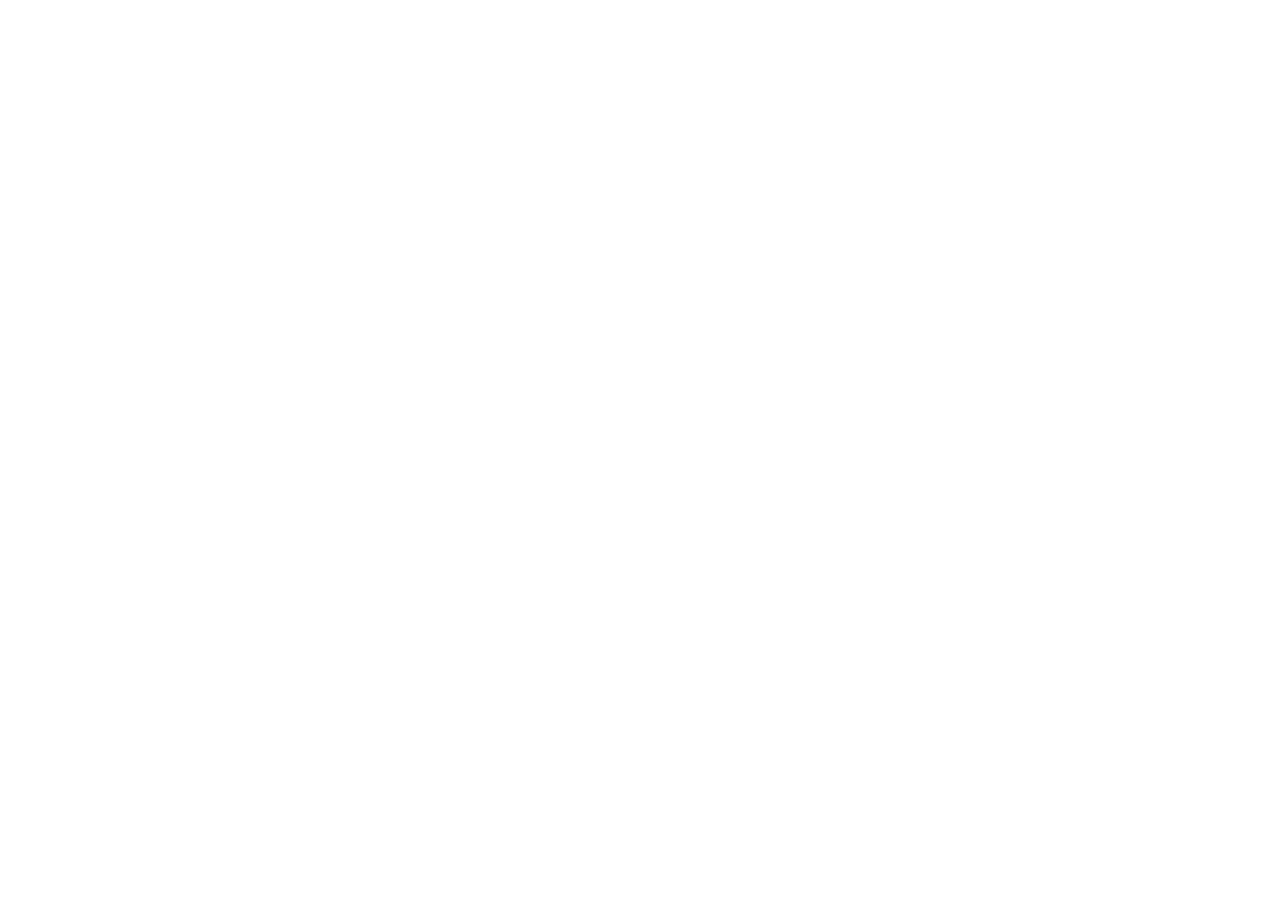
==== product_landing_page/index.html @ 5a564c0a "first commit" ====
<!DOCTYPE html>
<html lang="en">
<head>
    <meta charset="UTF-8">
    <meta name="viewport" content="width=device-width, initial-scale=1.0">
    <title>Document</title>
</head>
<body>
    
</body>
</html>
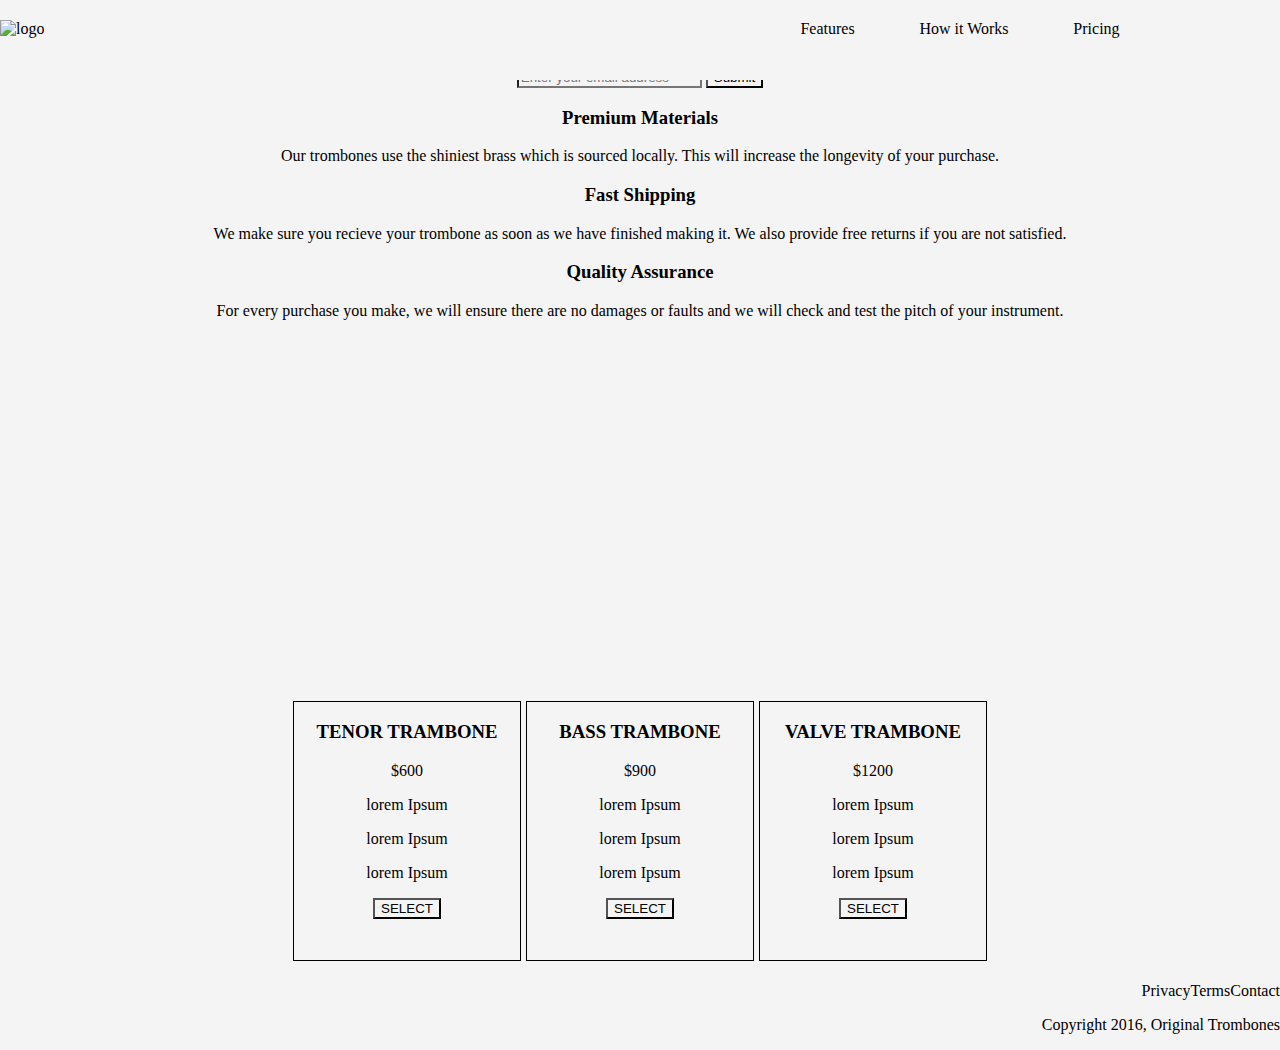
==== commit 890d0a54: "modified" ====
--- a/product_landing_page/index.html
+++ b/product_landing_page/index.html
@@ -3,9 +3,87 @@
 <head>
     <meta charset="UTF-8">
     <meta name="viewport" content="width=device-width, initial-scale=1.0">
-    <title>Document</title>
+    <link rel="stylesheet" href="styles.css">
+    <script src="https://kit.fontawesome.com/60c5e695dc.js" crossorigin="anonymous"></script>
+    <title>Product Landing Page</title>
 </head>
 <body>
-    
+    <header id="header">
+        <div id="header-img">
+            <img src="https://cdn.freecodecamp.org/testable-projects-fcc/images/product-landing-page-logo.png" alt="logo" id="logo">
+        </div>
+        <div id="nav-bar">
+                <a href="#features">Features</a>
+                <a href="#how-it-works">How it Works</a>
+                <a href="#pricing">Pricing</a>  
+        </div>
+    </header>
+    <main>
+        <div class="submit">
+            <h2>Handcrafted, home-made masterpieces</h2>
+            <input type="email" id="email" placeholder="Enter your email address" required>
+            <input type="submit" >
+        </div>
+        <div id="features">
+           <div class="icon-div">
+            <i class=""></i>
+           </div>
+           <div>
+            <h3>Premium Materials</h3>
+            <p>Our trombones use the shiniest brass which is sourced locally. This will increase the longevity of your purchase.</p>
+           </div>
+           <div class="icon-div">
+            <i class="fa-solid fa-fire-flame-curved"></i>
+           </div>
+           <div>
+            <h3>Fast Shipping</h3>
+            <p>We make sure you recieve your trombone as soon as we have finished making it. We also provide free returns if you are not satisfied.</p>
+           </div>
+           <div class="icon-div">
+            <i class="fa fa-battery-full" aria-hidden="true"></i>
+           </div>
+           <div>
+            <h3>Quality Assurance</h3>
+            <p>For every purchase you make, we will ensure there are no damages or faults and we will check and test the pitch of your instrument.</p>
+           </div>
+        </div>
+        <div id="how-it-works">
+            <iframe src="https://www.youtube-nocookie.com/embed/y8Yv4pnO7qc?rel=0&amp;controls=0&amp;showinfo=0" frameborder="0"></iframe>
+        </div>
+        <div id="pricing">
+            <div class="price-1">
+                <h3>TENOR TRAMBONE</h3>
+                <p>$600</p>
+                <p>lorem Ipsum</p>
+                <p>lorem Ipsum</p>
+                <p>lorem Ipsum</p>
+                <button>SELECT</button>
+            </div>
+            <div class="price-2">
+                <h3>BASS TRAMBONE</h3>
+                <p>$900</p>
+                <p>lorem Ipsum</p>
+                <p>lorem Ipsum</p>
+                <p>lorem Ipsum</p>
+                <button>SELECT</button>
+            </div>
+            <div class="price-3">
+                <h3>VALVE TRAMBONE</h3>
+                <p>$1200</p>
+                <p>lorem Ipsum</p>
+                <p>lorem Ipsum</p>
+                <p>lorem Ipsum</p>
+                <button>SELECT</button>
+            </div>
+        </div>
+    </main>
+    <footer>
+        <ul class="footer-list">
+            <li><a href="">Privacy</a></li>
+            <li><a href="">Terms</a></li>
+            <li><a href="">Contact</a></li>
+        </ul>
+        <p>Copyright 2016, Original Trombones</p>
+    </footer>
 </body>
 </html>--- a/product_landing_page/styles.css
+++ b/product_landing_page/styles.css
@@ -0,0 +1,93 @@
+*
+{
+    box-sizing: border-box;
+    background-color: #f4f4f4;
+}
+body
+{
+    width: 100%;
+    height: 100%;
+    margin: auto;
+}
+#header
+{
+    padding-top: 0;
+    margin-top: 0;
+    position: fixed;
+    display: grid;
+    grid-template-columns: 1fr 1fr;
+    height: 60px;
+    width: 100%;
+}
+#header-img
+{
+    grid-column: 1 / 2;
+    height: 50px;
+    width: 60vw;
+}
+#nav-bar
+{
+    grid-column: 2 / 2;
+    height: 50px;
+    width: 30vw;
+    display: flex;
+    flex-direction: row;
+    justify-content: space-around;
+}
+#logo
+{
+    height: 50px;
+}
+a{
+    text-decoration: none;
+    color: black;
+}
+main
+{
+    text-align: center;
+    margin: auto;
+}
+#how-it-works
+{
+    width: 60vw;
+    height: 40vh;
+}
+#pricing
+{
+    padding: 5px;
+    margin: auto;
+    display: flex;
+    flex-direction: row;
+    justify-content: space-around;
+    height: 30vh;
+    width: 55vw;
+    column-gap: 5px;
+}
+.price-1
+{
+    border: 1px solid black;
+    width: 20rem;
+}
+.price-2
+{
+    border: 1px solid black;
+    width: 20rem;
+}
+.price-3
+{
+    border: 1px solid black;
+    width: 20rem;
+}
+footer
+{
+    text-align: right;
+}
+.footer-list
+{
+    display: flex;
+    flex-direction: row;
+    justify-content: flex-end;
+}
+li{
+    list-style-type: none;
+}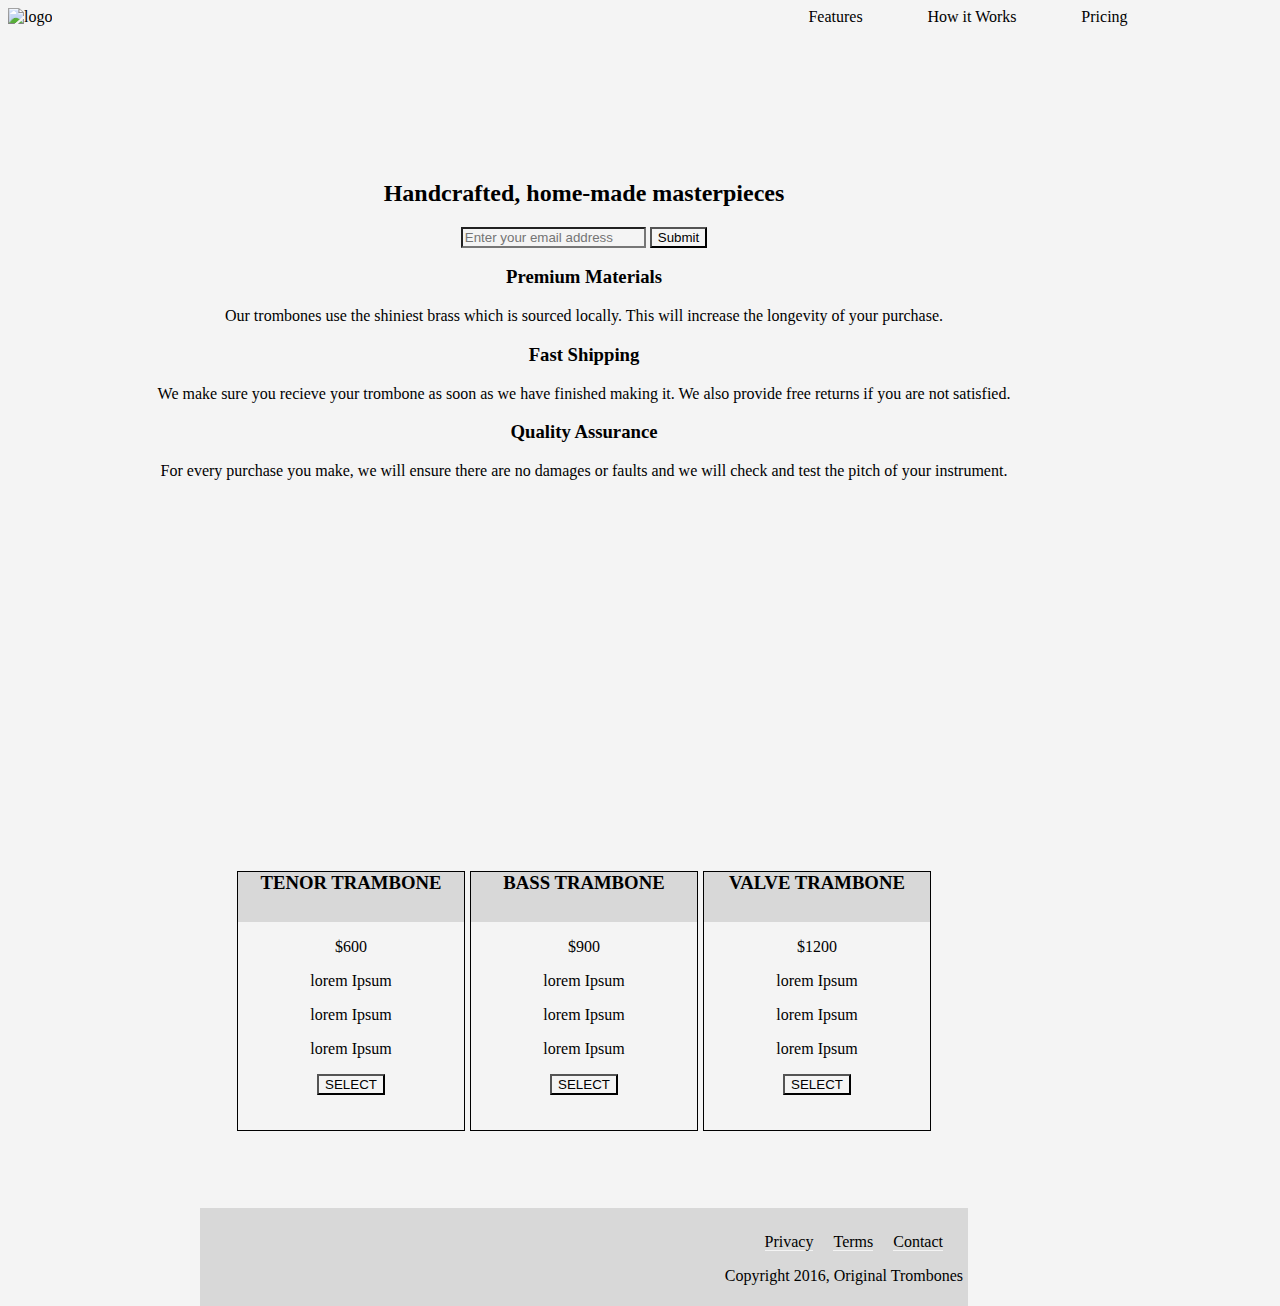
==== commit 25ee46e0: "modified" ====
--- a/product_landing_page/index.html
+++ b/product_landing_page/index.html
@@ -51,7 +51,7 @@
             <iframe src="https://www.youtube-nocookie.com/embed/y8Yv4pnO7qc?rel=0&amp;controls=0&amp;showinfo=0" frameborder="0"></iframe>
         </div>
         <div id="pricing">
-            <div class="price-1">
+            <div class="price">
                 <h3>TENOR TRAMBONE</h3>
                 <p>$600</p>
                 <p>lorem Ipsum</p>
@@ -59,7 +59,7 @@
                 <p>lorem Ipsum</p>
                 <button>SELECT</button>
             </div>
-            <div class="price-2">
+            <div class="price">
                 <h3>BASS TRAMBONE</h3>
                 <p>$900</p>
                 <p>lorem Ipsum</p>
@@ -67,7 +67,7 @@
                 <p>lorem Ipsum</p>
                 <button>SELECT</button>
             </div>
-            <div class="price-3">
+            <div class="price">
                 <h3>VALVE TRAMBONE</h3>
                 <p>$1200</p>
                 <p>lorem Ipsum</p>
--- a/product_landing_page/styles.css
+++ b/product_landing_page/styles.css
@@ -5,12 +5,13 @@
 }
 body
 {
-    width: 100%;
-    height: 100%;
-    margin: auto;
+    width: 90vw;
+    display: grid;
+    grid-template-rows: 5rem 70rem 5rem;
 }
 #header
 {
+    grid-row: 1 / 2;
     padding-top: 0;
     margin-top: 0;
     position: fixed;
@@ -44,13 +45,9 @@
 }
 main
 {
+    grid-row: 2 / 3;
     text-align: center;
     margin: auto;
-}
-#how-it-works
-{
-    width: 60vw;
-    height: 40vh;
 }
 #pricing
 {
@@ -63,31 +60,63 @@
     width: 55vw;
     column-gap: 5px;
 }
-.price-1
-{
-    border: 1px solid black;
-    width: 20rem;
-}
-.price-2
-{
-    border: 1px solid black;
-    width: 20rem;
-}
-.price-3
+.price
 {
     border: 1px solid black;
     width: 20rem;
 }
 footer
 {
+    margin: auto;
+    width: 60vw;
+    grid-row: 3 / 3;
     text-align: right;
+    padding: 5px;
 }
 .footer-list
 {
+    text-align: justify;
+    margin: auto;
     display: flex;
     flex-direction: row;
     justify-content: flex-end;
+    width: 100%;
 }
 li{
     list-style-type: none;
+}
+#how-it-works
+{
+    margin: 10px;
+    padding: 10px;
+    width: 60vw;
+    height: 40vh;
+
+}
+iframe
+{
+    margin: auto;
+    width: 550px;
+    height: 330px;
+}
+.price h3, footer, .footer-list a, footer p, .footer-list
+{
+    background-color: rgb(216, 216, 216);
+}
+.footer-list li
+{
+    margin-bottom: 0;
+    margin-right: 20px;
+    margin-top: 20px;
+}
+.footer-list p
+{
+    margin-top: 0;
+}
+.price h3
+{
+    margin-top: 0;
+    margin-bottom: 5px;
+    height: 50px;
+    text-align: center;
 }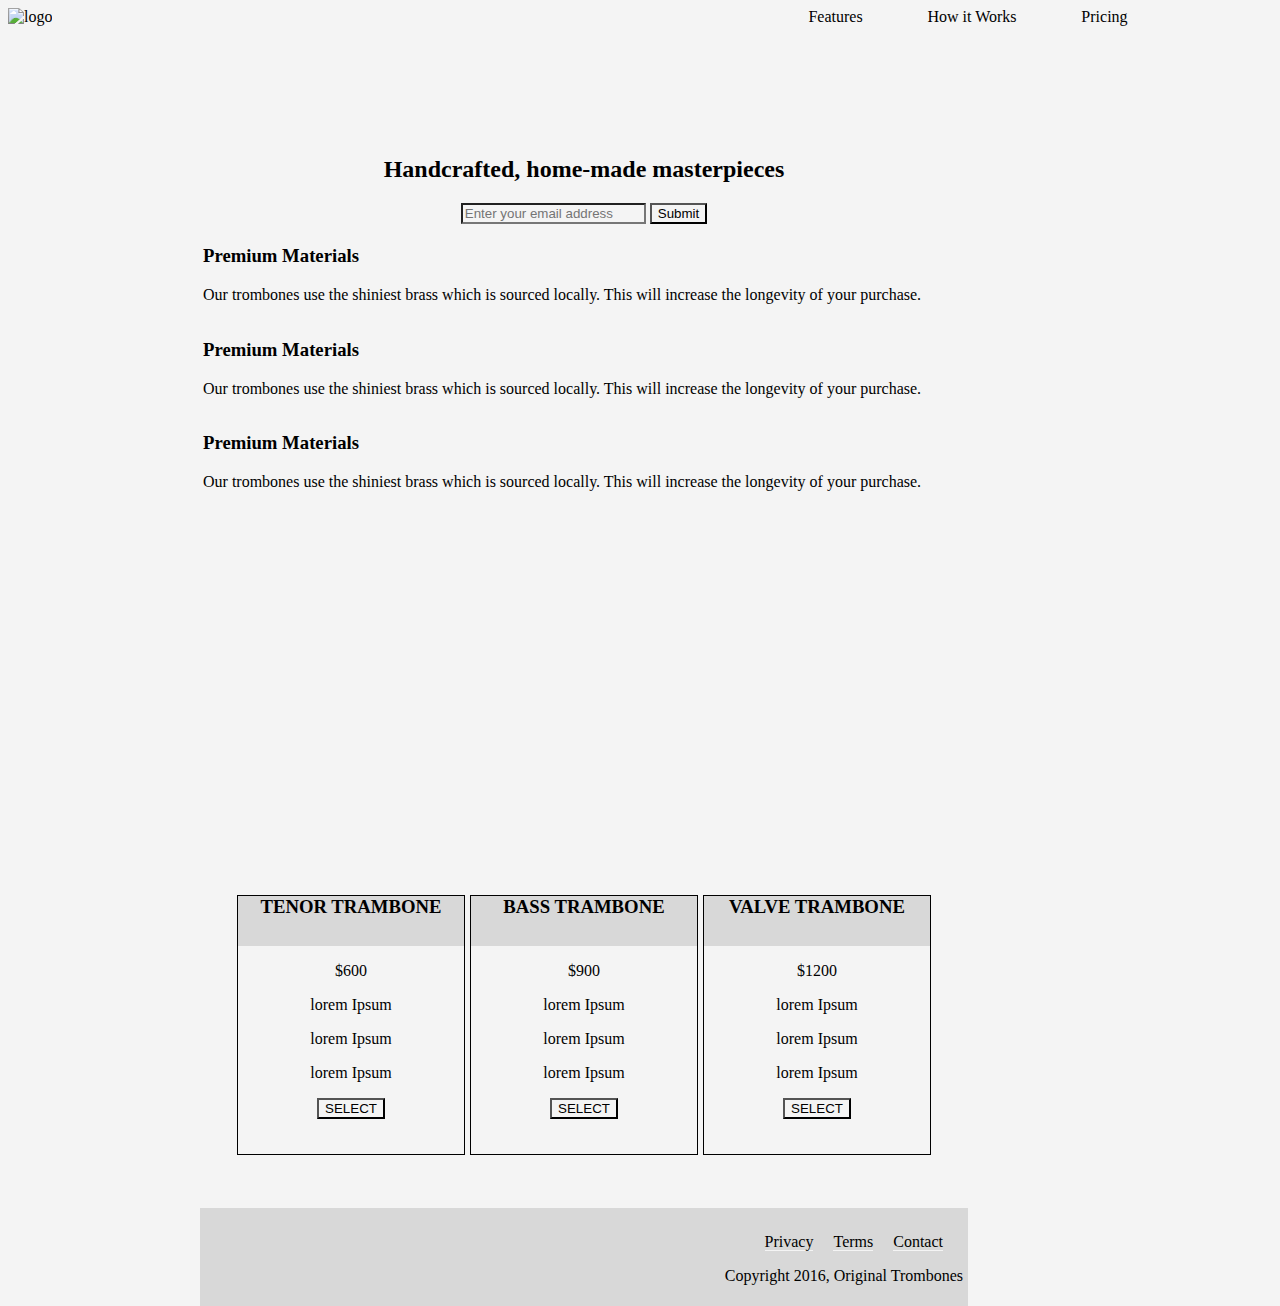
==== commit 9a8c43ce: "modified" ====
--- a/product_landing_page/index.html
+++ b/product_landing_page/index.html
@@ -4,7 +4,7 @@
     <meta charset="UTF-8">
     <meta name="viewport" content="width=device-width, initial-scale=1.0">
     <link rel="stylesheet" href="styles.css">
-    <script src="https://kit.fontawesome.com/60c5e695dc.js" crossorigin="anonymous"></script>
+    <link rel="stylesheet" href="https://use.fontawesome.com/releases/v5.8.1/css/all.css" integrity="sha384-50oBUHEmvpQ+1lW4y57PTFmhCaXp0ML5d60M1M7uH2+nqUivzIebhndOJK28anvf" crossorigin="anonymous">
     <title>Product Landing Page</title>
 </head>
 <body>
@@ -20,32 +20,40 @@
     </header>
     <main>
         <div class="submit">
-            <h2>Handcrafted, home-made masterpieces</h2>
-            <input type="email" id="email" placeholder="Enter your email address" required>
-            <input type="submit" >
+            <form action="GET">
+                <h2>Handcrafted, home-made masterpieces</h2>
+                <input type="email" id="email" placeholder="Enter your email address" required>
+                <input type="submit" >
+            </form>
         </div>
         <div id="features">
-           <div class="icon-div">
-            <i class=""></i>
-           </div>
-           <div>
-            <h3>Premium Materials</h3>
-            <p>Our trombones use the shiniest brass which is sourced locally. This will increase the longevity of your purchase.</p>
-           </div>
-           <div class="icon-div">
-            <i class="fa-solid fa-fire-flame-curved"></i>
-           </div>
-           <div>
-            <h3>Fast Shipping</h3>
-            <p>We make sure you recieve your trombone as soon as we have finished making it. We also provide free returns if you are not satisfied.</p>
-           </div>
-           <div class="icon-div">
-            <i class="fa fa-battery-full" aria-hidden="true"></i>
-           </div>
-           <div>
-            <h3>Quality Assurance</h3>
-            <p>For every purchase you make, we will ensure there are no damages or faults and we will check and test the pitch of your instrument.</p>
-           </div>
+            <section class="part">
+                <div class="icon-div">
+                    <i class="fa fa-3x fa-fire"></i>
+                </div>
+                <div class="description">
+                    <h3>Premium Materials</h3>
+                    <p>Our trombones use the shiniest brass which is sourced locally. This will increase the longevity of your purchase.</p>
+                </div>
+            </section>
+            <section class="part">
+                <div class="icon-div">
+                    <i class="fa fa-3x fa-truck"></i>
+                </div>
+                <div class="description">
+                    <h3>Premium Materials</h3>
+                    <p>Our trombones use the shiniest brass which is sourced locally. This will increase the longevity of your purchase.</p>
+                </div>
+            </section>
+            <section class="part">
+                <div class="icon-div">
+                    <i class="fa fa-3x fa-battery-full"></i>
+                </div>
+                <div class="description">
+                    <h3>Premium Materials</h3>
+                    <p>Our trombones use the shiniest brass which is sourced locally. This will increase the longevity of your purchase.</p>
+                </div>
+            </section>
         </div>
         <div id="how-it-works">
             <iframe src="https://www.youtube-nocookie.com/embed/y8Yv4pnO7qc?rel=0&amp;controls=0&amp;showinfo=0" frameborder="0"></iframe>
--- a/product_landing_page/styles.css
+++ b/product_landing_page/styles.css
@@ -119,4 +119,30 @@
     margin-bottom: 5px;
     height: 50px;
     text-align: center;
+}
+#features
+{
+    margin: auto;
+    text-align: left;
+    width: 60vw;
+    padding: 3px;
+}
+.part
+{
+    display: grid;
+    grid-template-columns: 0.5fr 50rem;
+}
+.icon-div
+{
+    margin: auto;
+}
+i
+{
+    color: orange;
+    width: 20px;
+    height: 20px;
+}
+form
+{
+    display: block;
 }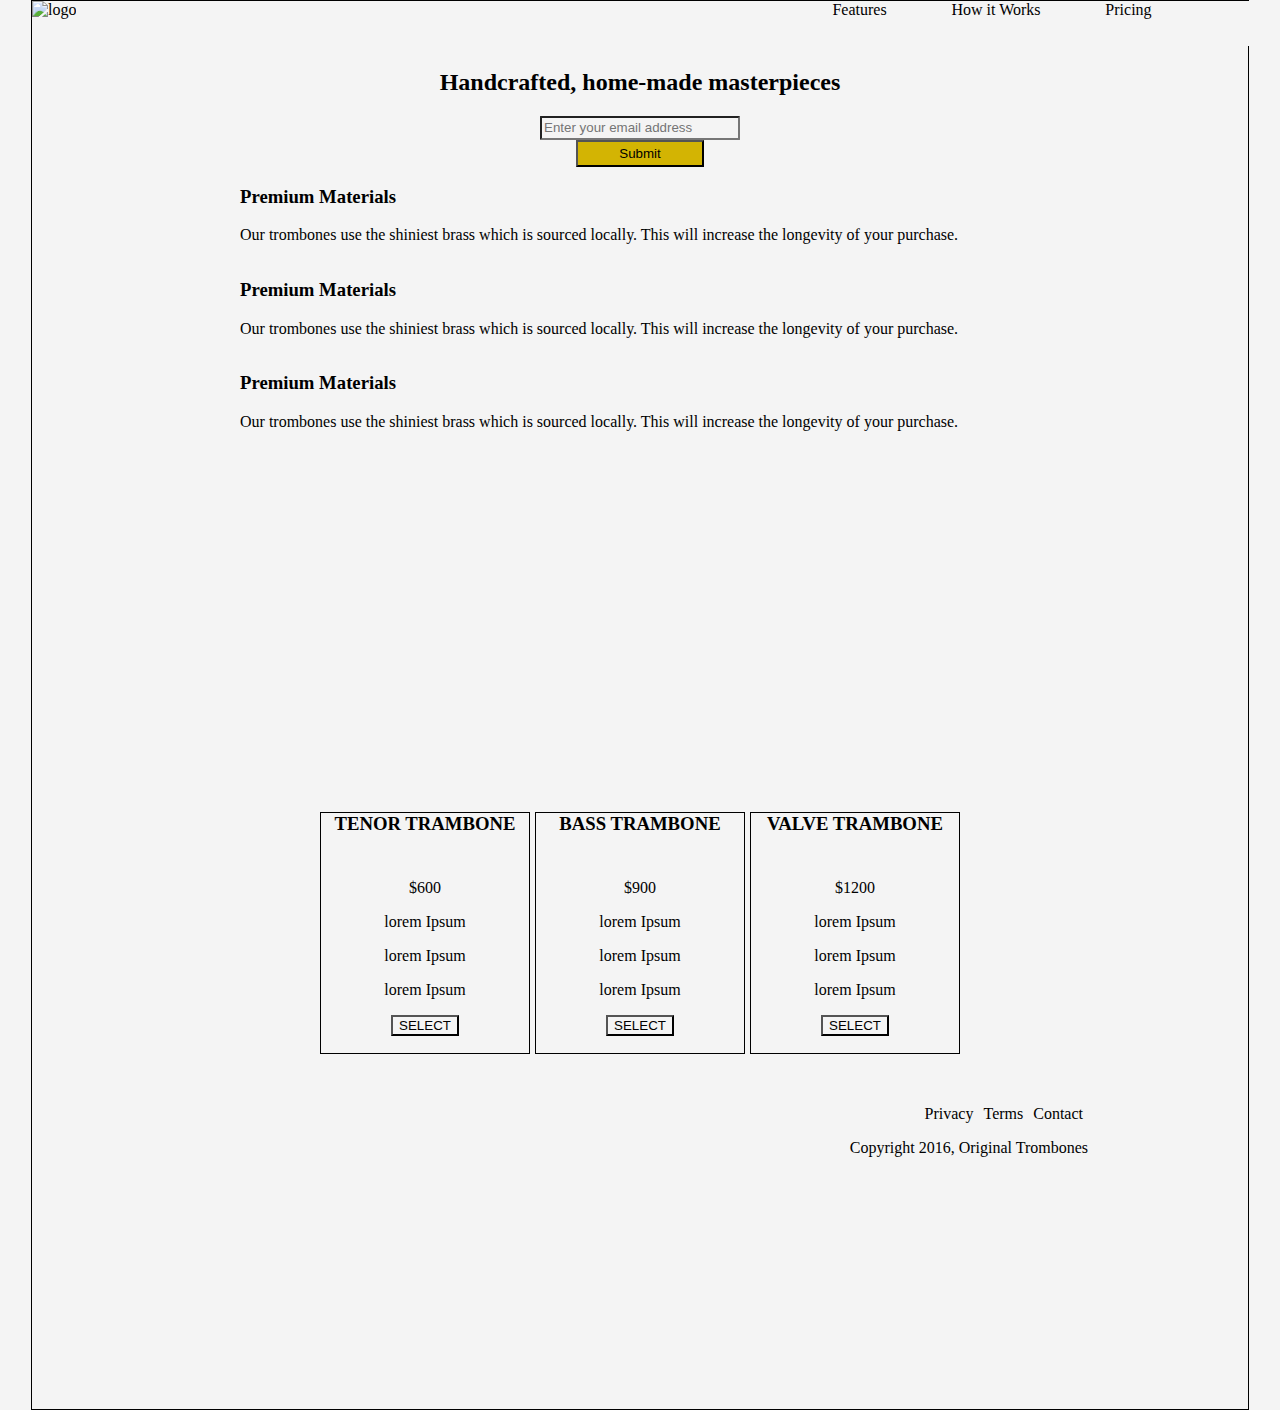
==== commit a2bdda17: "Modified" ====
--- a/product_landing_page/index.html
+++ b/product_landing_page/index.html
@@ -8,7 +8,7 @@
     <title>Product Landing Page</title>
 </head>
 <body>
-    <header id="header">
+    <div id="header">
         <div id="header-img">
             <img src="https://cdn.freecodecamp.org/testable-projects-fcc/images/product-landing-page-logo.png" alt="logo" id="logo">
         </div>
@@ -17,13 +17,13 @@
                 <a href="#how-it-works">How it Works</a>
                 <a href="#pricing">Pricing</a>  
         </div>
-    </header>
-    <main>
+    </div>
+    <div class="main">
         <div class="submit">
             <form action="GET">
                 <h2>Handcrafted, home-made masterpieces</h2>
-                <input type="email" id="email" placeholder="Enter your email address" required>
-                <input type="submit" >
+                <input type="email" name="email" id="email" placeholder="Enter your email address" required>
+                <input for="email" type="submit" id="submit">
             </form>
         </div>
         <div id="features">
@@ -84,14 +84,14 @@
                 <button>SELECT</button>
             </div>
         </div>
-    </main>
-    <footer>
+    </div>
+    <div class="footer">
         <ul class="footer-list">
             <li><a href="">Privacy</a></li>
             <li><a href="">Terms</a></li>
             <li><a href="">Contact</a></li>
         </ul>
         <p>Copyright 2016, Original Trombones</p>
-    </footer>
+    </div>
 </body>
 </html>--- a/product_landing_page/styles.css
+++ b/product_landing_page/styles.css
@@ -1,29 +1,30 @@
 *
 {
-    box-sizing: border-box;
     background-color: #f4f4f4;
 }
 body
 {
-    width: 90vw;
+    margin: auto;
+    border: 1px solid black;
+    width: 95vw;
     display: grid;
-    grid-template-rows: 5rem 70rem 5rem;
+    grid-template-rows: 3rem 65rem 20rem;
 }
 #header
 {
     grid-row: 1 / 2;
-    padding-top: 0;
     margin-top: 0;
     position: fixed;
+    overflow-y: scroll;
     display: grid;
     grid-template-columns: 1fr 1fr;
-    height: 60px;
+    height: 5vh;
     width: 100%;
 }
 #header-img
 {
     grid-column: 1 / 2;
-    height: 50px;
+    height: 3vh;
     width: 60vw;
 }
 #nav-bar
@@ -43,75 +44,62 @@
     text-decoration: none;
     color: black;
 }
-main
+.main
 {
     grid-row: 2 / 3;
     text-align: center;
+    margin: 0 auto;
+    width: 70vw;
+}
+.footer
+{
+    width: 70vw;
     margin: auto;
+    grid-row: 3 / 3;
+    margin-top: 0;
+}
+.footer-list
+{
+    display: flex;
+    flex-direction: row;
+    justify-content: flex-end;
+}
+.footer-list li
+{
+    text-align: justify;
+    margin: 0 5px;
 }
 #pricing
 {
-    padding: 5px;
     margin: auto;
     display: flex;
     flex-direction: row;
     justify-content: space-around;
-    height: 30vh;
-    width: 55vw;
+    height: 38vh;
+    width: 50vw;
     column-gap: 5px;
 }
 .price
 {
     border: 1px solid black;
-    width: 20rem;
-}
-footer
-{
+    width: 15rem;
+    height: 15rem;
     margin: auto;
-    width: 60vw;
-    grid-row: 3 / 3;
-    text-align: right;
-    padding: 5px;
-}
-.footer-list
-{
-    text-align: justify;
-    margin: auto;
-    display: flex;
-    flex-direction: row;
-    justify-content: flex-end;
-    width: 100%;
 }
 li{
     list-style-type: none;
 }
 #how-it-works
 {
-    margin: 10px;
-    padding: 10px;
-    width: 60vw;
-    height: 40vh;
-
+    margin: auto;
+    height: 35vh;
+    width: 70vw;
 }
 iframe
 {
     margin: auto;
-    width: 550px;
-    height: 330px;
-}
-.price h3, footer, .footer-list a, footer p, .footer-list
-{
-    background-color: rgb(216, 216, 216);
-}
-.footer-list li
-{
-    margin-bottom: 0;
-    margin-right: 20px;
-    margin-top: 20px;
-}
-.footer-list p
-{
-    margin-top: 0;
+    height: 35vh;
+    width: 40vw;
 }
 .price h3
 {
@@ -124,8 +112,7 @@
 {
     margin: auto;
     text-align: left;
-    width: 60vw;
-    padding: 3px;
+    width: 70vw;
 }
 .part
 {
@@ -142,7 +129,26 @@
     width: 20px;
     height: 20px;
 }
+.footer p
+{
+    text-align: right;
+}
 form
 {
-    display: block;
+    display: flex;
+    flex-direction: column;
+}
+#email
+{
+    height: 2vh;
+    width: 15vw;
+    margin: auto;
+    border-radius: 1px;
+}
+#submit
+{
+    width: 10vw;
+    height: 3vh;
+    background-color: rgb(211, 180, 3);
+    margin: auto;
 }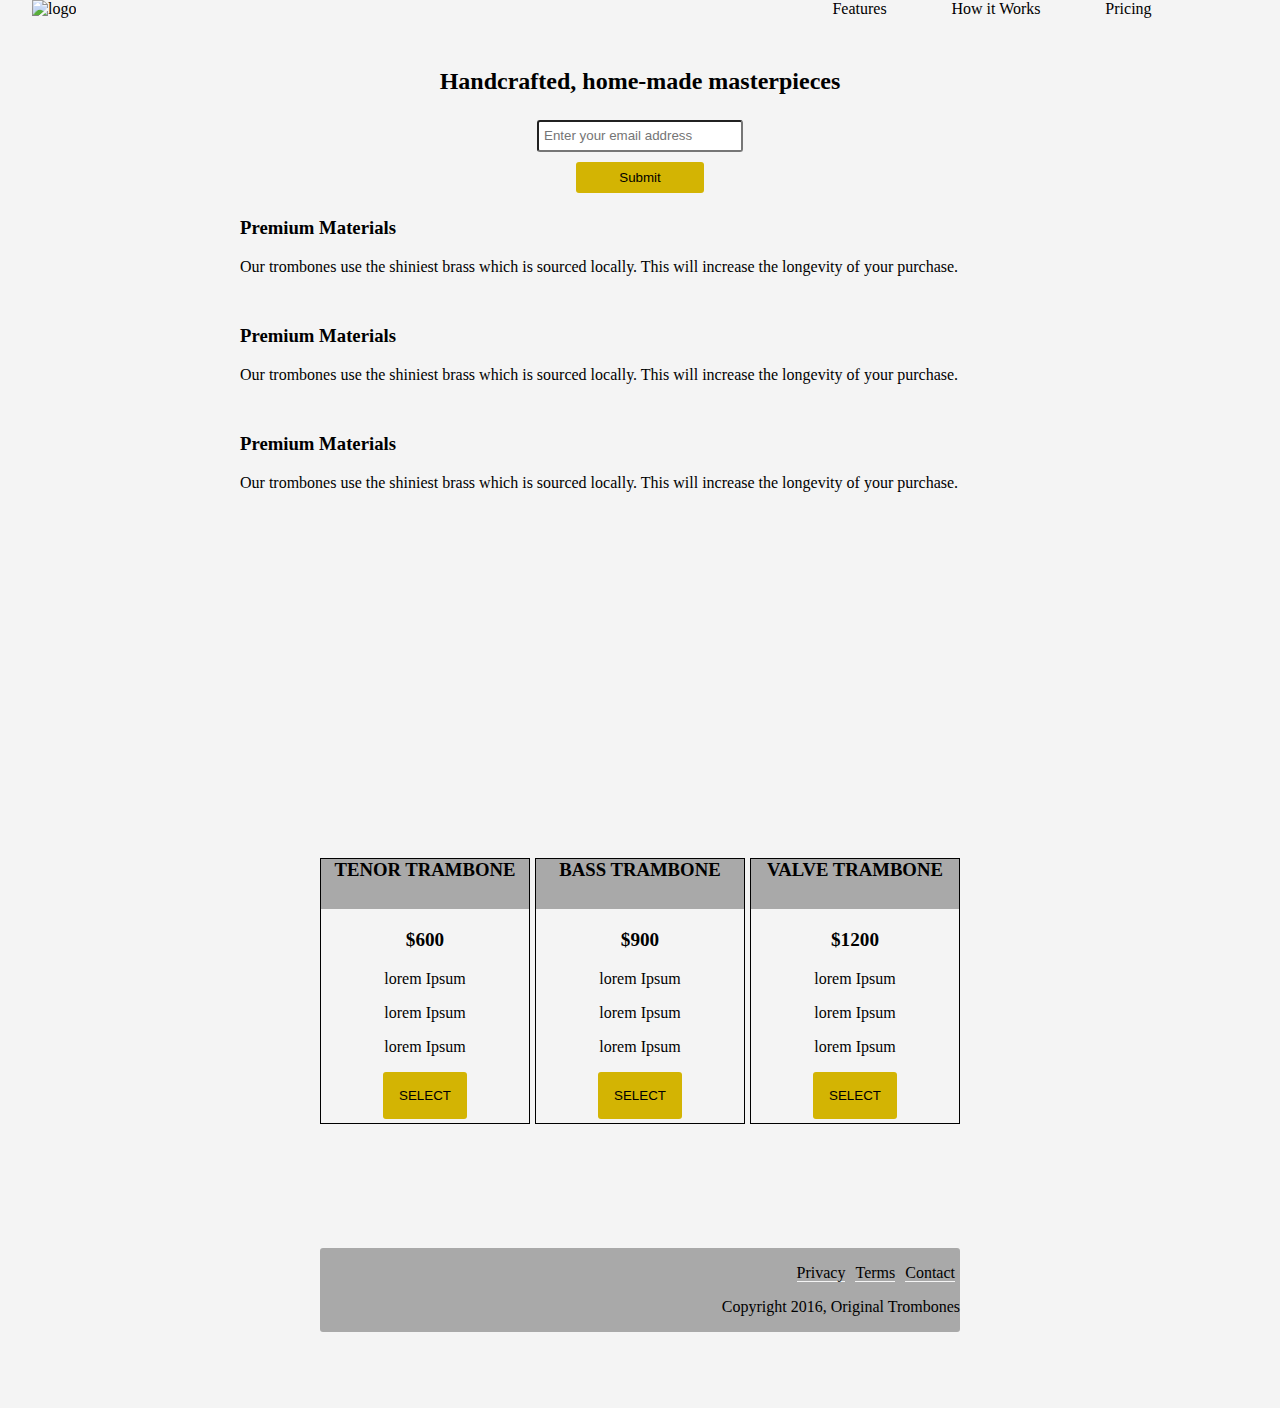
==== commit bfa193ec: "Modified" ====
--- a/product_landing_page/index.html
+++ b/product_landing_page/index.html
@@ -8,19 +8,19 @@
     <title>Product Landing Page</title>
 </head>
 <body>
-    <div id="header">
-        <div id="header-img">
-            <img src="https://cdn.freecodecamp.org/testable-projects-fcc/images/product-landing-page-logo.png" alt="logo" id="logo">
+    <header id="header">
+        <div id="img-header">
+            <img src="https://cdn.freecodecamp.org/testable-projects-fcc/images/product-landing-page-logo.png" alt="logo" id="header-img">
         </div>
-        <div id="nav-bar">
-                <a href="#features">Features</a>
-                <a href="#how-it-works">How it Works</a>
-                <a href="#pricing">Pricing</a>  
-        </div>
-    </div>
+        <nav id="nav-bar">
+                <a href="#features" class="nav-link">Features</a>
+                <a href="#how-it-works" class="nav-link">How it Works</a>
+                <a href="#pricing" class="nav-link">Pricing</a>  
+    </nav>
+    </header>
     <div class="main">
         <div class="submit">
-            <form action="GET">
+            <form method="GET" action="https://www.freecodecamp.com/email-submit" id="form">
                 <h2>Handcrafted, home-made masterpieces</h2>
                 <input type="email" name="email" id="email" placeholder="Enter your email address" required>
                 <input for="email" type="submit" id="submit">
@@ -56,7 +56,7 @@
             </section>
         </div>
         <div id="how-it-works">
-            <iframe src="https://www.youtube-nocookie.com/embed/y8Yv4pnO7qc?rel=0&amp;controls=0&amp;showinfo=0" frameborder="0"></iframe>
+            <iframe src="https://www.youtube-nocookie.com/embed/y8Yv4pnO7qc?rel=0&amp;controls=0&amp;showinfo=0" frameborder="0" id="video"></iframe>
         </div>
         <div id="pricing">
             <div class="price">
--- a/product_landing_page/styles.css
+++ b/product_landing_page/styles.css
@@ -5,10 +5,9 @@
 body
 {
     margin: auto;
-    border: 1px solid black;
     width: 95vw;
     display: grid;
-    grid-template-rows: 3rem 65rem 20rem;
+    grid-template-rows: 3rem 75rem 10rem;
 }
 #header
 {
@@ -21,7 +20,7 @@
     height: 5vh;
     width: 100%;
 }
-#header-img
+#img-header
 {
     grid-column: 1 / 2;
     height: 3vh;
@@ -36,7 +35,7 @@
     flex-direction: row;
     justify-content: space-around;
 }
-#logo
+#header-img
 {
     height: 50px;
 }
@@ -53,7 +52,8 @@
 }
 .footer
 {
-    width: 70vw;
+    border-radius: 3px;
+    width: 50vw;
     margin: auto;
     grid-row: 3 / 3;
     margin-top: 0;
@@ -82,8 +82,8 @@
 .price
 {
     border: 1px solid black;
-    width: 15rem;
-    height: 15rem;
+    width: 18rem;
+    height: 16.5rem;
     margin: auto;
 }
 li{
@@ -91,8 +91,8 @@
 }
 #how-it-works
 {
-    margin: auto;
-    height: 35vh;
+    margin: 5px auto;
+    height: 32vh;
     width: 70vw;
 }
 iframe
@@ -116,6 +116,7 @@
 }
 .part
 {
+    height: 12vh;
     display: grid;
     grid-template-columns: 0.5fr 50rem;
 }
@@ -140,15 +141,44 @@
 }
 #email
 {
+    background-color: #fff;
+    padding: 5px;
     height: 2vh;
     width: 15vw;
-    margin: auto;
-    border-radius: 1px;
+    margin: 5px auto;
+    border-radius: 3px;
 }
 #submit
 {
+    border: none;
+    border-radius: 3px;
     width: 10vw;
-    height: 3vh;
+    height: 3.5vh;
     background-color: rgb(211, 180, 3);
-    margin: auto;
+    margin: 5px auto;
+}
+.price button
+{
+    padding: 1rem;
+    margin-bottom: 0;
+    border: none;
+    background-color:rgb(211, 180, 3);
+    border-radius: 3px;
+}
+.price p:first-of-type
+{
+    font-weight: 600;
+    font-size: larger;
+}
+.price h3, .footer, .footer p, .footer .footer-list, .footer-list a
+{
+    background-color: #a9a9a9;
+}
+
+@media screen and (max-width: 470px)
+{
+    .icon-div
+    {
+        display: none;
+    }
 }